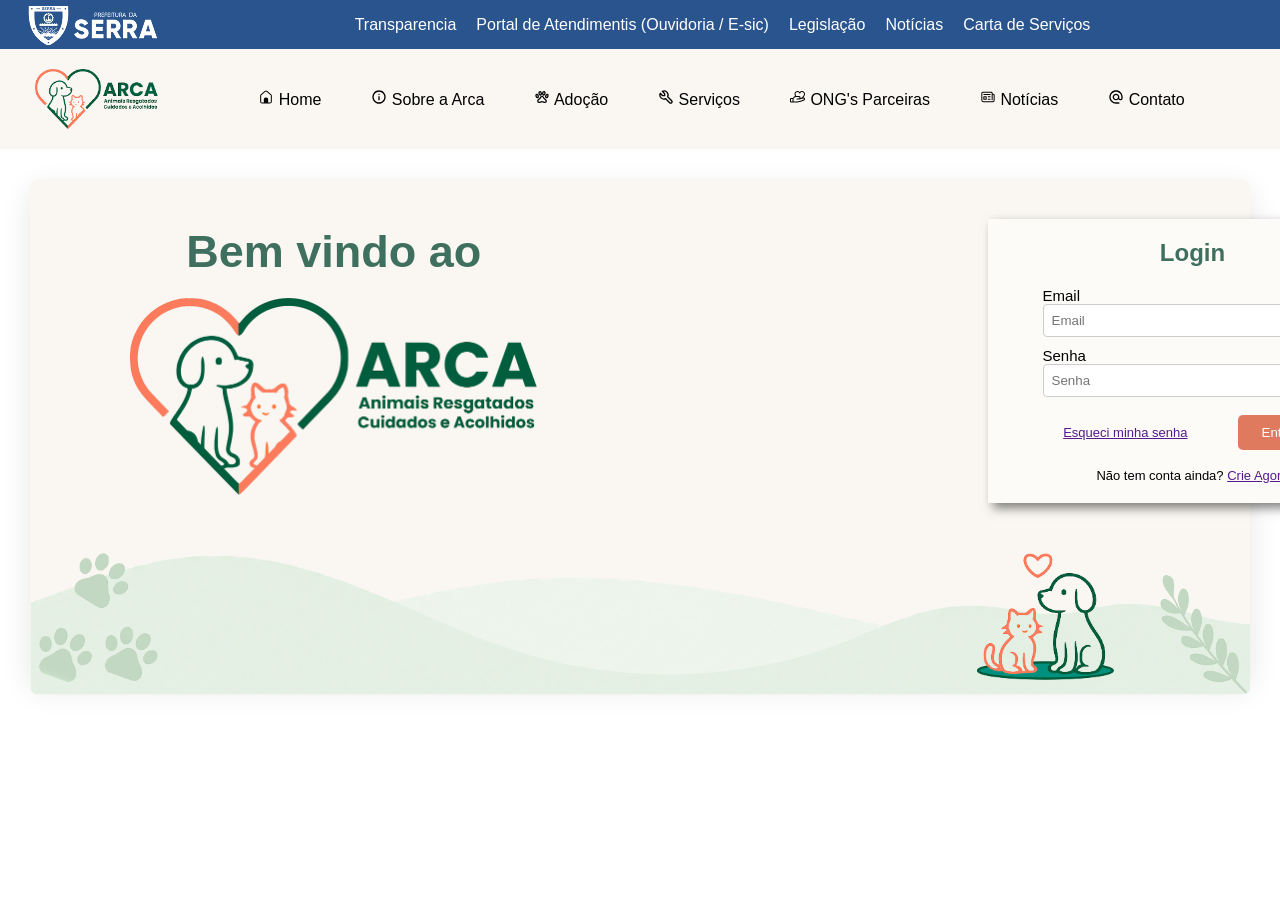
==== login.html @ 4d345f18 "first commit" ====
<!doctype html>
<html lang="pt-br">
  <head>
    <meta charset="UTF-8" />
    <meta name="viewport" content="width=device-width, initial-scale=1.0" />
    <link rel="stylesheet" href="./src/css/style.css" />
    <link rel="stylesheet" href="./src/css/icon.css" />
    <title>Projeto Arca</title>
  </head>
  <body>
    <header>
      <div class="gov">
        <img
          src="./src/img/brasao-serra.png"
          alt="Brasão da Prefeitura da Serra"
          id="head-img"
        />

        <ul class="nav-gov">
          <li><a href="">Transparencia</a></li>
          <li><a href="">Portal de Atendimentis (Ouvidoria / E-sic)</a></li>
          <li><a href="">Legislação</a></li>
          <li><a href="">Notícias</a></li>
          <li><a href="">Carta de Serviços</a></li>
        </ul>
      </div>

      <nav>
        <img
          src="./src/img/logo-pequena.png"
          alt="Logo do Projeto Arca"
          id="nav-img"
        />

        <ul class="nav-list">
          <li>
            <a href=""><span class="mynaui--home-solid"></span> Home</a>
          </li>

          <li>
            <a href=""
              ><span class="material-symbols--info-outline"></span> Sobre a Arca
            </a>
          </li>

          <li>
            <a href=""><span class="tabler--paw"></span> Adoção</a>
          </li>

          <li>
            <a href=""><span class="tabler--tool"></span> Serviços</a>
          </li>

          <li>
            <a href=""><span class="ph--hand-heart"></span> ONG's Parceiras</a>
          </li>

          <li>
            <a href=""
              ><span class="fluent--news-24-regular"></span> Notícias</a
            >
          </li>

          <li>
            <a href=""><span class="mdi--at"></span> Contato</a>
          </li>
        </ul>
      </nav>
    </header>

    <main class="container">
      <section>
        <div class="center">
          <div class="welcome">
            <h1>Bem vindo ao</h1>
            <img
              src="./src/img/logo.png"
              alt="Imagem grande da logo do projeto"
              id="welcome-img"
            />
          </div>

          <div class="form">
            <h2>Login</h2>

            <form action="">
              <div class="email">
                <label for="email-cpf">Email</label>
                <input type="text" placeholder="Email" />
              </div>

              <div class="password">
                <label for="password">Senha</label>
                <input type="password" placeholder="Senha" />
              </div>

              <div class="form-actions">
                <a href="">Esqueci minha senha</a>
                <button type="submit">Entrar</button>
              </div>

              <p>Não tem conta ainda? <a href="">Crie Agora</a></p>
            </form>
          </div>
        </div>

        <div class="footer">
          <img src="./src/img/rodape.png" alt="Rodapé do site" id="foot-img" />
        </div>
      </section>
    </main>
  </body>
</html>
---- src/css/style.css ----
* {
  padding: 0%;
  margin: 0%;
  box-sizing: border-box;
}

.container {
  display: flex;
  justify-content: center;
  align-items: center;
  padding: 30px;
}

.gov {
  background-color: #29548e;
  display: flex;
  align-items: center;
  padding-left: 20px;
}

.nav-gov {
  list-style: none;
  display: flex;
  gap: 20px;
  font-family: "Inter", sans-serif;
  flex: 1;
  justify-content: center;
  color: white;
}

.nav-gov a {
  text-decoration: none;
  color: inherit;
  transition: 0.2s;
}

.nav-gov a:hover {
  color: rgb(193, 193, 193);
}

nav {
  background-color: #faf7f2;
  display: flex;
  flex-direction: row;
  padding: 20px;
  padding-left: 35px;
  gap: 100px;
  align-items: center;
}

#nav-img {
  width: 123.28px;
  max-height: 70px;
}

.nav-list {
  list-style: none;
  display: flex;
  gap: 50px;
  font-family: "Inter", sans-serif;
}

.nav-list a {
  text-decoration: none;
  color: inherit;
  transition: 0.2s;
}

.nav-list a:hover {
  color: rgb(91, 91, 91);
}

section {
  background-color: #faf7f2;
  border-radius: 10px;
  width: 100%;
  max-width: 1500px;
  max-height: 500px;
  display: flex;
  flex-direction: column;
  box-shadow: 0 10px 30px rgba(0, 0, 0, 0.1);
}

.center {
  display: flex;
  flex-direction: row;
  align-items: center;
  padding: 40px;
  padding-left: 100px;
  gap: 450px;
}

.welcome {
  display: flex;
  flex-direction: column;
  align-items: center;
  justify-content: center;
  font-family: "Poppins", sans-serif;
  font-size: 30px;
  color: #3f6f5f;
  gap: 20px;
}

#welcome-img {
  max-width: 407.5px;
  max-height: 197.5px;
}

.form {
  display: flex;
  flex-direction: column;
  background-color: #fcfbf8;
  gap: 20px;
  align-items: center;
  justify-content: center;
  padding: 20px;
  box-shadow: 5px 5px 10px rgba(0, 0, 0, 0.5);
  font-family: "Inter", sans-serif;
}

.form h2 {
  color: #3f6f5f;
}

form {
  display: flex;
  flex-direction: column;
  width: 370px;
  gap: 10px;
  display: flex;
  justify-content: center;
  align-items: center;
}

form input {
  width: 300px;
  padding: 8px;
  box-sizing: border-box;
  border: 1px solid #ccc;
  border-radius: 4px;
}

.form-actions {
  display: flex;
  justify-content: space-between;
  align-items: center;
  margin-top: 8px;
  gap: 50px;
  font-size: 13px;
}

form button {
  background-color: #e07a5f;
  color: white;
  border: none;
  border-radius: 5px;
  padding: 10px 24px;
  cursor: pointer;
}

form p {
  text-align: center;
  margin-top: 8px;
  font-size: 13px;
}

.email,
.password {
  display: flex;
  flex-direction: column;
}

label {
  font-size: 15px;
}

#foot-img {
  width: 100%;
  display: block;
}
---- src/css/icon.css ----
.mynaui--home-solid {
  display: inline-block;
  width: 1em;
  height: 1em;
  --svg: url("data:image/svg+xml,%3Csvg xmlns='http://www.w3.org/2000/svg' viewBox='0 0 24 24'%3E%3Cpath fill='black' d='m12.857 4.06l5.866 4.817c.33.27.527.686.527 1.13v8.803c0 .814-.638 1.44-1.383 1.44H15.25V15.5a2.75 2.75 0 0 0-2.75-2.75h-1a2.75 2.75 0 0 0-2.75 2.75v4.75H6.133c-.745 0-1.383-.626-1.383-1.44v-8.802c0-.445.197-.86.527-1.13l5.866-4.819a1.34 1.34 0 0 1 1.714 0m5.01 17.69c1.61 0 2.883-1.335 2.883-2.94v-8.802a2.96 2.96 0 0 0-1.075-2.29L13.81 2.9a2.84 2.84 0 0 0-3.618 0L4.325 7.718a2.96 2.96 0 0 0-1.075 2.29v8.802c0 1.605 1.273 2.94 2.883 2.94z'/%3E%3C/svg%3E");
  background-color: currentColor;
  -webkit-mask-image: var(--svg);
  mask-image: var(--svg);
  -webkit-mask-repeat: no-repeat;
  mask-repeat: no-repeat;
  -webkit-mask-size: 100% 100%;
  mask-size: 100% 100%;
}

.material-symbols--info-outline {
  display: inline-block;
  width: 1em;
  height: 1em;
  --svg: url("data:image/svg+xml,%3Csvg xmlns='http://www.w3.org/2000/svg' viewBox='0 0 24 24'%3E%3Cpath fill='black' d='M11 17h2v-6h-2zm1.713-8.287Q13 8.425 13 8t-.288-.712T12 7t-.712.288T11 8t.288.713T12 9t.713-.288M12 22q-2.075 0-3.9-.788t-3.175-2.137T2.788 15.9T2 12t.788-3.9t2.137-3.175T8.1 2.788T12 2t3.9.788t3.175 2.137T21.213 8.1T22 12t-.788 3.9t-2.137 3.175t-3.175 2.138T12 22m0-2q3.35 0 5.675-2.325T20 12t-2.325-5.675T12 4T6.325 6.325T4 12t2.325 5.675T12 20m0-8'/%3E%3C/svg%3E");
  background-color: currentColor;
  -webkit-mask-image: var(--svg);
  mask-image: var(--svg);
  -webkit-mask-repeat: no-repeat;
  mask-repeat: no-repeat;
  -webkit-mask-size: 100% 100%;
  mask-size: 100% 100%;
}

.tabler--paw {
  display: inline-block;
  width: 1em;
  height: 1em;
  --svg: url("data:image/svg+xml,%3Csvg xmlns='http://www.w3.org/2000/svg' viewBox='0 0 24 24'%3E%3Cpath fill='none' stroke='black' stroke-linecap='round' stroke-linejoin='round' stroke-width='2' d='M14.7 13.5c-1.1-2-1.441-2.5-2.7-2.5s-1.736.755-2.836 2.747c-.942 1.703-2.846 1.845-3.321 3.291c-.097.265-.145.677-.143.962c0 1.176.787 2 1.8 2c1.259 0 3-1 4.5-1s3.241 1 4.5 1c1.013 0 1.8-.823 1.8-2c0-.285-.049-.697-.146-.962c-.475-1.451-2.512-1.835-3.454-3.538m5.488-5.418A1 1 0 0 0 19.782 8h-.015c-.735.012-1.56.75-1.993 1.866c-.519 1.335-.28 2.7.538 3.052q.196.082.406.082c.739 0 1.575-.742 2.011-1.866c.516-1.335.273-2.7-.54-3.052zM9.474 9c.055 0 .109 0 .163-.011c.944-.128 1.533-1.346 1.32-2.722C10.754 4.97 9.91 4 9.025 4c-.055 0-.109 0-.163.011c-.944.128-1.533 1.346-1.32 2.722C7.746 8.026 8.59 9 9.475 9m6.981-2.267c.214-1.376-.375-2.594-1.32-2.722A1 1 0 0 0 14.974 4c-.885 0-1.728.97-1.93 2.267c-.214 1.376.375 2.594 1.32 2.722q.081.01.162.011c.885 0 1.73-.974 1.93-2.267M5.69 12.918c.816-.352 1.054-1.719.536-3.052C5.79 8.742 4.955 8 4.217 8q-.211 0-.407.082c-.816.352-1.054 1.719-.536 3.052C3.71 12.258 4.545 13 5.283 13q.211 0 .407-.082'/%3E%3C/svg%3E");
  background-color: currentColor;
  -webkit-mask-image: var(--svg);
  mask-image: var(--svg);
  -webkit-mask-repeat: no-repeat;
  mask-repeat: no-repeat;
  -webkit-mask-size: 100% 100%;
  mask-size: 100% 100%;
}

.tabler--tool {
  display: inline-block;
  width: 1em;
  height: 1em;
  --svg: url("data:image/svg+xml,%3Csvg xmlns='http://www.w3.org/2000/svg' viewBox='0 0 24 24'%3E%3Cpath fill='none' stroke='black' stroke-linecap='round' stroke-linejoin='round' stroke-width='2' d='M7 10h3V7L6.5 3.5a6 6 0 0 1 8 8l6 6a2 2 0 0 1-3 3l-6-6a6 6 0 0 1-8-8z'/%3E%3C/svg%3E");
  background-color: currentColor;
  -webkit-mask-image: var(--svg);
  mask-image: var(--svg);
  -webkit-mask-repeat: no-repeat;
  mask-repeat: no-repeat;
  -webkit-mask-size: 100% 100%;
  mask-size: 100% 100%;
}

.ph--hand-heart {
  display: inline-block;
  width: 1em;
  height: 1em;
  --svg: url("data:image/svg+xml,%3Csvg xmlns='http://www.w3.org/2000/svg' viewBox='0 0 256 256'%3E%3Cpath fill='black' d='M230.33 141.06a24.34 24.34 0 0 0-18.61-4.77C230.5 117.33 240 98.48 240 80c0-26.47-21.29-48-47.46-48A47.58 47.58 0 0 0 156 48.75A47.58 47.58 0 0 0 119.46 32C93.29 32 72 53.53 72 80c0 11 3.24 21.69 10.06 33a31.87 31.87 0 0 0-14.75 8.4L44.69 144H16a16 16 0 0 0-16 16v40a16 16 0 0 0 16 16h104a8 8 0 0 0 1.94-.24l64-16a7 7 0 0 0 1.19-.4L226 182.82l.44-.2a24.6 24.6 0 0 0 3.93-41.56ZM119.46 48a31.15 31.15 0 0 1 29.14 19a8 8 0 0 0 14.8 0a31.15 31.15 0 0 1 29.14-19C209.59 48 224 62.65 224 80c0 19.51-15.79 41.58-45.66 63.9l-11.09 2.55A28 28 0 0 0 140 112h-39.32C92.05 100.36 88 90.12 88 80c0-17.35 14.41-32 31.46-32M16 160h24v40H16Zm203.43 8.21l-38 16.18L119 200H56v-44.69l22.63-22.62A15.86 15.86 0 0 1 89.94 128H140a12 12 0 0 1 0 24h-28a8 8 0 0 0 0 16h32a8.3 8.3 0 0 0 1.79-.2l67-15.41l.31-.08a8.6 8.6 0 0 1 6.3 15.9Z'/%3E%3C/svg%3E");
  background-color: currentColor;
  -webkit-mask-image: var(--svg);
  mask-image: var(--svg);
  -webkit-mask-repeat: no-repeat;
  mask-repeat: no-repeat;
  -webkit-mask-size: 100% 100%;
  mask-size: 100% 100%;
}

.fluent--news-24-regular {
  display: inline-block;
  width: 1em;
  height: 1em;
  --svg: url("data:image/svg+xml,%3Csvg xmlns='http://www.w3.org/2000/svg' viewBox='0 0 24 24'%3E%3Cpath fill='black' d='M18.75 20H5.25a3.25 3.25 0 0 1-3.245-3.066L2 16.75V6.25a2.25 2.25 0 0 1 2.096-2.245L4.25 4h12.5a2.25 2.25 0 0 1 2.245 2.096L19 6.25V7h.75a2.25 2.25 0 0 1 2.245 2.096L22 9.25v7.5a3.25 3.25 0 0 1-3.066 3.245zH5.25zm-13.5-1.5h13.5a1.75 1.75 0 0 0 1.744-1.607l.006-.143v-7.5a.75.75 0 0 0-.648-.743L19.75 8.5H19v7.75a.75.75 0 0 1-.648.743L18.25 17a.75.75 0 0 1-.743-.648l-.007-.102v-10a.75.75 0 0 0-.648-.743L16.75 5.5H4.25a.75.75 0 0 0-.743.648L3.5 6.25v10.5a1.75 1.75 0 0 0 1.606 1.744zh13.5zm6.996-4h3.006a.75.75 0 0 1 .102 1.493l-.102.007h-3.006a.75.75 0 0 1-.102-1.493zh3.006zm-3.003-3.495a.75.75 0 0 1 .75.75v3.495a.75.75 0 0 1-.75.75H5.748a.75.75 0 0 1-.75-.75v-3.495a.75.75 0 0 1 .75-.75zm-.75 1.5H6.498V14.5h1.995zm3.753-1.5h3.006a.75.75 0 0 1 .102 1.493l-.102.007h-3.006a.75.75 0 0 1-.102-1.494zh3.006zM5.748 7.502h9.504a.75.75 0 0 1 .102 1.494l-.102.006H5.748a.75.75 0 0 1-.102-1.493zh9.504z'/%3E%3C/svg%3E");
  background-color: currentColor;
  -webkit-mask-image: var(--svg);
  mask-image: var(--svg);
  -webkit-mask-repeat: no-repeat;
  mask-repeat: no-repeat;
  -webkit-mask-size: 100% 100%;
  mask-size: 100% 100%;
}

.mdi--at {
  display: inline-block;
  width: 1em;
  height: 1em;
  --svg: url("data:image/svg+xml,%3Csvg xmlns='http://www.w3.org/2000/svg' viewBox='0 0 24 24'%3E%3Cpath fill='black' d='M12 15c.81 0 1.5-.3 2.11-.89c.59-.61.89-1.3.89-2.11s-.3-1.5-.89-2.11C13.5 9.3 12.81 9 12 9s-1.5.3-2.11.89C9.3 10.5 9 11.19 9 12s.3 1.5.89 2.11c.61.59 1.3.89 2.11.89m0-13c2.75 0 5.1 1 7.05 2.95S22 9.25 22 12v1.45c0 1-.35 1.85-1 2.55c-.7.67-1.5 1-2.5 1c-1.2 0-2.19-.5-2.94-1.5c-1 1-2.18 1.5-3.56 1.5c-1.37 0-2.55-.5-3.54-1.46C7.5 14.55 7 13.38 7 12c0-1.37.5-2.55 1.46-3.54C9.45 7.5 10.63 7 12 7c1.38 0 2.55.5 3.54 1.46C16.5 9.45 17 10.63 17 12v1.45c0 .41.16.77.46 1.08s.65.47 1.04.47c.42 0 .77-.16 1.07-.47s.43-.67.43-1.08V12c0-2.19-.77-4.07-2.35-5.65S14.19 4 12 4s-4.07.77-5.65 2.35S4 9.81 4 12s.77 4.07 2.35 5.65S9.81 20 12 20h5v2h-5c-2.75 0-5.1-1-7.05-2.95S2 14.75 2 12s1-5.1 2.95-7.05S9.25 2 12 2'/%3E%3C/svg%3E");
  background-color: currentColor;
  -webkit-mask-image: var(--svg);
  mask-image: var(--svg);
  -webkit-mask-repeat: no-repeat;
  mask-repeat: no-repeat;
  -webkit-mask-size: 100% 100%;
  mask-size: 100% 100%;
}
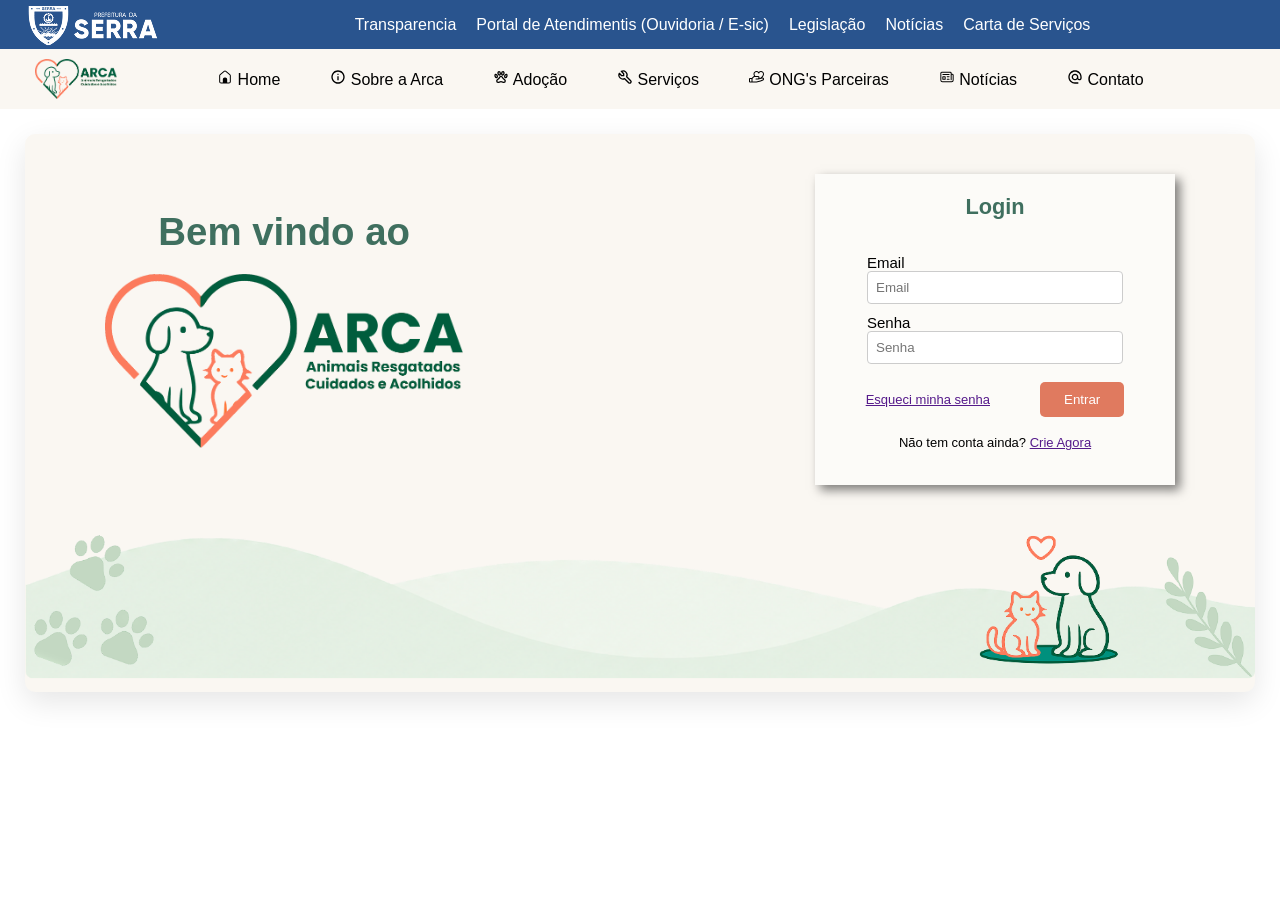
==== commit 74c414dc: "chore: home" ====
--- a/login.html
+++ b/login.html
@@ -5,6 +5,7 @@
     <meta name="viewport" content="width=device-width, initial-scale=1.0" />
     <link rel="stylesheet" href="./src/css/style.css" />
     <link rel="stylesheet" href="./src/css/icon.css" />
+    <link rel="shortcut icon" href="./src/img/icone.png" type="image/x-icon" />
     <title>Projeto Arca</title>
   </head>
   <body>
@@ -34,7 +35,9 @@
 
         <ul class="nav-list">
           <li>
-            <a href=""><span class="mynaui--home-solid"></span> Home</a>
+            <a href="./index.html"
+              ><span class="mynaui--home-solid"></span> Home</a
+            >
           </li>
 
           <li>
@@ -69,7 +72,7 @@
     </header>
 
     <main class="container">
-      <section>
+      <section class="login">
         <div class="center">
           <div class="welcome">
             <h1>Bem vindo ao</h1>
--- a/src/css/style.css
+++ b/src/css/style.css
@@ -1,6 +1,6 @@
 * {
-  padding: 0%;
-  margin: 0%;
+  padding: 0;
+  margin: 0;
   box-sizing: border-box;
 }
 
@@ -8,7 +8,7 @@
   display: flex;
   justify-content: center;
   align-items: center;
-  padding: 30px;
+  padding: 25px;
 }
 
 .gov {
@@ -42,20 +42,21 @@
   background-color: #faf7f2;
   display: flex;
   flex-direction: row;
-  padding: 20px;
+  padding: 10px;
   padding-left: 35px;
   gap: 100px;
   align-items: center;
 }
 
 #nav-img {
-  width: 123.28px;
-  max-height: 70px;
+  width: 6.42vw;
 }
 
 .nav-list {
   list-style: none;
   display: flex;
+  align-items: center;
+  justify-content: center;
   gap: 50px;
   font-family: "Inter", sans-serif;
 }
@@ -70,12 +71,11 @@
   color: rgb(91, 91, 91);
 }
 
-section {
+.login {
   background-color: #faf7f2;
   border-radius: 10px;
   width: 100%;
-  max-width: 1500px;
-  max-height: 500px;
+  height: 100%;
   display: flex;
   flex-direction: column;
   box-shadow: 0 10px 30px rgba(0, 0, 0, 0.1);
@@ -84,10 +84,11 @@
 .center {
   display: flex;
   flex-direction: row;
+  flex-wrap: wrap;
   align-items: center;
-  padding: 40px;
-  padding-left: 100px;
-  gap: 450px;
+  justify-content: space-between;
+  padding: 40px 80px;
+  gap: 40px;
 }
 
 .welcome {
@@ -96,14 +97,13 @@
   align-items: center;
   justify-content: center;
   font-family: "Poppins", sans-serif;
-  font-size: 30px;
+  font-size: 2vw;
   color: #3f6f5f;
   gap: 20px;
 }
 
 #welcome-img {
-  max-width: 407.5px;
-  max-height: 197.5px;
+  width: 28vw;
 }
 
 .form {
@@ -120,12 +120,14 @@
 
 .form h2 {
   color: #3f6f5f;
+  font-size: 1.7vw;
 }
 
 form {
   display: flex;
   flex-direction: column;
-  width: 370px;
+  width: 25vw;
+  height: 25vh;
   gap: 10px;
   display: flex;
   justify-content: center;
@@ -133,9 +135,9 @@
 }
 
 form input {
-  width: 300px;
+  width: 20vw;
+  height: auto;
   padding: 8px;
-  box-sizing: border-box;
   border: 1px solid #ccc;
   border-radius: 4px;
 }
--- a/src/css/icon.css
+++ b/src/css/icon.css
@@ -95,3 +95,21 @@
   -webkit-mask-size: 100% 100%;
   mask-size: 100% 100%;
 }
+
+.mdi--paw {
+  display: inline-block;
+  width: 1em;
+  height: 1em;
+  background-repeat: no-repeat;
+  background-size: 100% 100%;
+  background-image: url("data:image/svg+xml,%3Csvg xmlns='http://www.w3.org/2000/svg' viewBox='0 0 24 24'%3E%3Cpath fill='%2385b08f' d='M8.35 3c1.18-.17 2.43 1.12 2.79 2.9c.36 1.77-.29 3.35-1.47 3.53c-1.17.18-2.43-1.11-2.8-2.89c-.37-1.77.3-3.35 1.48-3.54m7.15 0c1.19.19 1.85 1.77 1.5 3.54c-.38 1.78-1.63 3.07-2.81 2.89c-1.19-.18-1.84-1.76-1.47-3.53c.36-1.78 1.61-3.07 2.78-2.9M3 7.6c1.14-.49 2.69.4 3.5 1.95c.76 1.58.5 3.24-.63 3.73s-2.67-.39-3.46-1.96S1.9 8.08 3 7.6m18 0c1.1.48 1.38 2.15.59 3.72s-2.33 2.45-3.46 1.96s-1.39-2.15-.63-3.73C18.31 8 19.86 7.11 21 7.6m-1.67 10.78c.04.94-.68 1.98-1.54 2.37c-1.79.82-3.91-.88-5.9-.88s-4.13 1.77-5.89.88c-1-.49-1.69-1.79-1.56-2.87c.18-1.49 1.97-2.29 3.03-3.38c1.41-1.41 2.41-4.06 4.42-4.06c2 0 3.06 2.61 4.41 4.06c1.11 1.22 2.96 2.25 3.03 3.88'/%3E%3C/svg%3E");
+}
+
+.mdi--heart-outline {
+  display: inline-block;
+  width: 1.3rem;
+  height: 1.3rem;
+  background-repeat: no-repeat;
+  background-size: 100% 100%;
+  background-image: url("data:image/svg+xml,%3Csvg xmlns='http://www.w3.org/2000/svg' viewBox='0 0 24 24'%3E%3Cpath fill='%23e07a5f' d='m12.1 18.55l-.1.1l-.11-.1C7.14 14.24 4 11.39 4 8.5C4 6.5 5.5 5 7.5 5c1.54 0 3.04 1 3.57 2.36h1.86C13.46 6 14.96 5 16.5 5c2 0 3.5 1.5 3.5 3.5c0 2.89-3.14 5.74-7.9 10.05M16.5 3c-1.74 0-3.41.81-4.5 2.08C10.91 3.81 9.24 3 7.5 3C4.42 3 2 5.41 2 8.5c0 3.77 3.4 6.86 8.55 11.53L12 21.35l1.45-1.32C18.6 15.36 22 12.27 22 8.5C22 5.41 19.58 3 16.5 3'/%3E%3C/svg%3E");
+}
